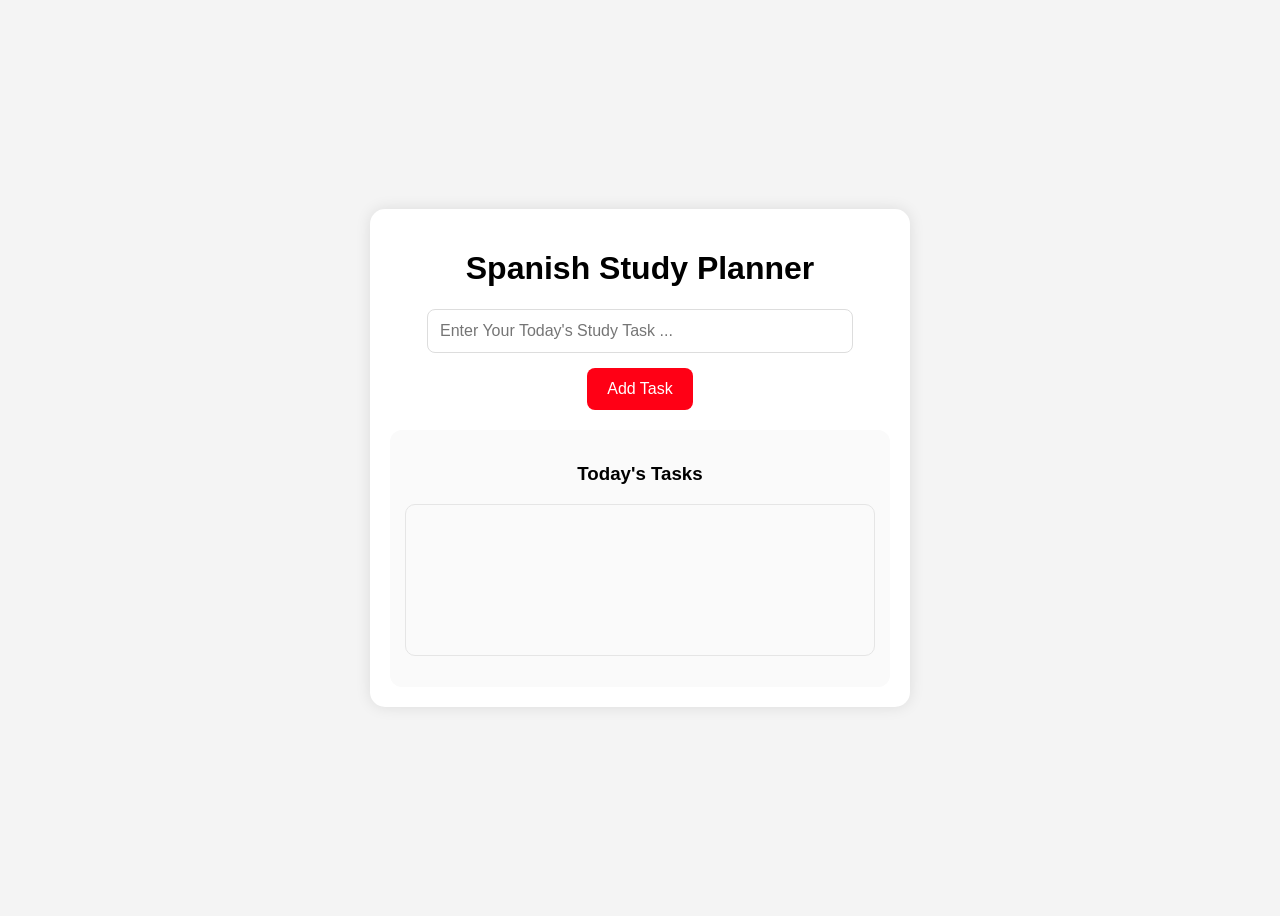
==== index.html @ 7d677074 "v1.0 Initial Release" ====
<!doctype html>
<html lang="es">
  <head>
    <meta charset="UTF-8" />
    <meta name="viewport" content="width=device-width, initial-scale=1.0" />
    <title>Spanish Study Planner</title>
    <link rel="stylesheet" href="./style.css" />
  </head>
  <body>
    <div class="container">
      <h1>Spanish Study Planner</h1>
      <input
        type="text"
        id="taskInput"
        placeholder="Enter Your Today's Study Task ..."
      />
      <button id="addBtn">Add Task</button>
      <div class="tasksContainer">
        <h3>Today's Tasks</h3>
        <ul id="taskList"></ul>
      </div>
    </div>
    <script src="./script.js"></script>
  </body>
</html>
---- style.css ----
body {
  font-family: "Segoe UI", sans-serif;
  background-color: #f4f4f4;
  display: flex;
  justify-content: center;
  align-items: center;
  min-height: 100vh;
  overflow: hidden;
}

.container {
  background-color: white;
  width: 500px;
  padding: 20px;
  border-radius: 15px;
  box-shadow: 0 0 15px rgba(0, 0, 0, 0.1);
  text-align: center;
}

#taskInput {
  width: 80%;
  padding: 12px;
  border: 1px solid #ddd;
  border-radius: 8px;
  font-size: 16px;
  outline: none;
  margin-bottom: 15px;
}

#addBtn {
  padding: 12px 20px;
  border: none;
  border-radius: 8px;
  background: #ff0015;
  color: white;
  font-size: 16px;
  cursor: pointer;
  transition: all 0.2s ease;
}

#addBtn:hover {
  background: #dd101e;
  transform: scale(1.05);
}

#taskList li {
  background: #f8f9fa;
  padding: 12px;
  margin-bottom: 10px;
  border-radius: 8px;
  display: flex;
  justify-content: center;
  align-items: center;
}
#taskList li:hover {
  background: #edf2f4;
}

#taskList {
  list-style: none;
  padding: 15px;
  margin-top: 5px;
  border: 1px solid #e5e5e5;
  border-radius: 10px;
  min-height: 120px;
  background: #fafafa;
  max-height: 200px;
  overflow-y: auto;
}
.tasksContainer {
  margin-top: 20px;
  padding: 15px;
  border-radius: 12px;
  background: #fafafa;
}
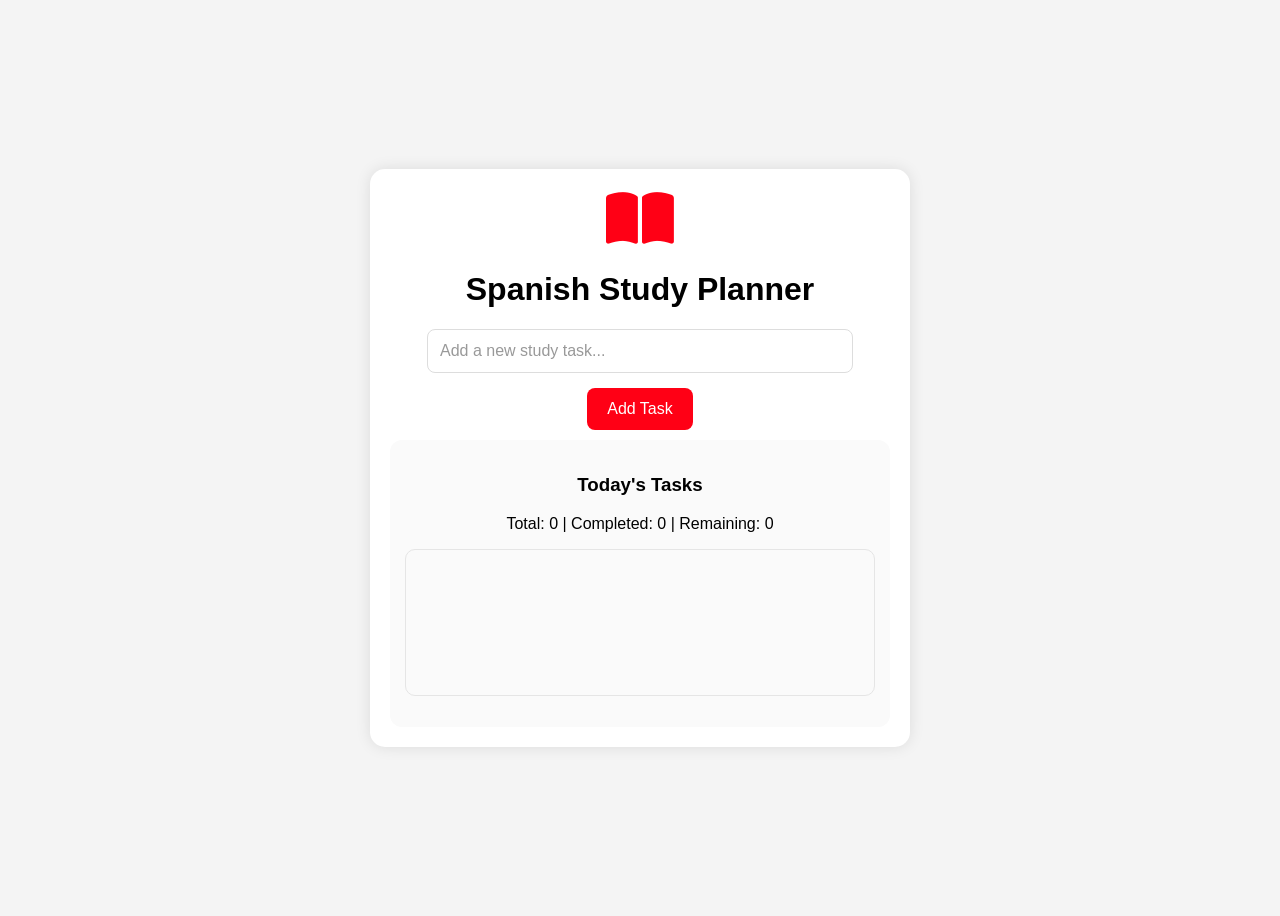
==== commit 89667648: "v1.1 Add complete/delete tasks and improve UI" ====
--- a/index.html
+++ b/index.html
@@ -5,18 +5,20 @@
     <meta name="viewport" content="width=device-width, initial-scale=1.0" />
     <title>Spanish Study Planner</title>
     <link rel="stylesheet" href="./style.css" />
+    <link
+      rel="stylesheet"
+      href="https://cdnjs.cloudflare.com/ajax/libs/font-awesome/6.7.2/css/all.min.css"
+    />
   </head>
   <body>
     <div class="container">
+      <i class="fa-solid fa-book-open"></i>
       <h1>Spanish Study Planner</h1>
-      <input
-        type="text"
-        id="taskInput"
-        placeholder="Enter Your Today's Study Task ..."
-      />
+      <input type="text" id="taskInput" placeholder="Add a new study task..." />
       <button id="addBtn">Add Task</button>
       <div class="tasksContainer">
         <h3>Today's Tasks</h3>
+        <p id="taskCounter">Total: 0 | Completed: 0 | Remaining: 0</p>
         <ul id="taskList"></ul>
       </div>
     </div>
--- a/style.css
+++ b/style.css
@@ -26,6 +26,10 @@
   outline: none;
   margin-bottom: 15px;
 }
+#taskInput:focus {
+  border-color: #ff0015;
+  box-shadow: 0 0 8px rgba(255, 0, 21, 0.3);
+}
 
 #addBtn {
   padding: 12px 20px;
@@ -45,31 +49,102 @@
 
 #taskList li {
   background: #f8f9fa;
-  padding: 12px;
-  margin-bottom: 10px;
+  padding: 8px 12px;
+  margin-bottom: 6px;
   border-radius: 8px;
   display: flex;
-  justify-content: center;
+  justify-content: space-between;
   align-items: center;
+  transition: all 0.2s ease;
+  font-weight: 400;
 }
 #taskList li:hover {
   background: #edf2f4;
+  transform: translateY(-2px);
+  box-shadow: 0 4px 10px rgba(0, 0, 0, 0.08);
 }
 
 #taskList {
   list-style: none;
-  padding: 15px;
+  padding: 5px;
   margin-top: 5px;
   border: 1px solid #e5e5e5;
   border-radius: 10px;
-  min-height: 120px;
+  min-height: 135px;
   background: #fafafa;
   max-height: 200px;
   overflow-y: auto;
 }
 .tasksContainer {
-  margin-top: 20px;
+  margin-top: 10px;
   padding: 15px;
   border-radius: 12px;
   background: #fafafa;
 }
+.tasksContainer h3 {
+  margin: 0 5 8px;
+  font-weight: 700;
+}
+
+.completed {
+  text-decoration: line-through;
+  opacity: 0.6;
+}
+
+.complete-btn {
+  background-color: #04db5e;
+  color: white;
+  border: none;
+  width: 32px;
+  height: 32px;
+  border-radius: 50%;
+  cursor: pointer;
+  margin-left: 8px;
+  transition: 0.2s;
+}
+.complete-btn:hover {
+  background-color: #2ce479;
+  transform: scale(1.1);
+}
+
+.delete-btn {
+  background-color: #fc1900;
+  color: white;
+  border: none;
+  width: 32px;
+  height: 32px;
+  border-radius: 50%;
+  cursor: pointer;
+  margin-left: 8px;
+  transition: 0.2s;
+}
+
+.delete-btn:hover {
+  background-color: #f04431;
+  transform: scale(1.1);
+}
+
+.task-text {
+  flex: 1;
+  text-align: left;
+}
+
+h1 {
+  display: flex;
+  justify-content: center;
+  align-items: center;
+  gap: 10px;
+}
+.fa-book-open {
+  color: #ff0015 !important;
+  font-size: 60px;
+}
+
+#taskInput::placeholder {
+  color: #999;
+  transition: opacity 0.2s ease;
+}
+
+#taskInput:focus::placeholder {
+  opacity: 0;
+}
